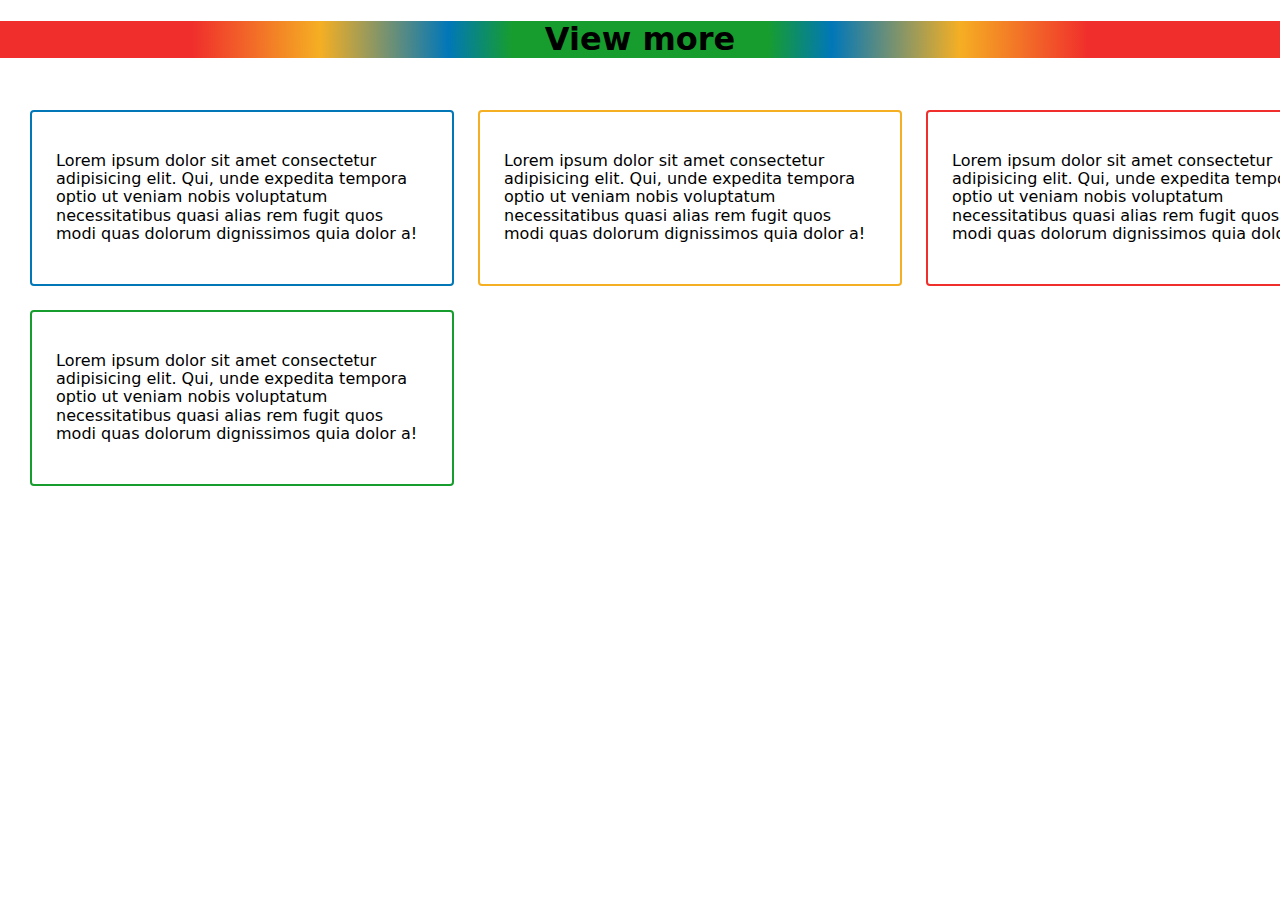
==== View-more.html @ b400eae4 "first commit" ====
<!DOCTYPE html>
<html lang="en">
  <head>
    <meta charset="UTF-8" />
    <meta http-equiv="X-UA-Compatible" content="IE=edge" />
    <meta name="viewport" content="width=device-width, initial-scale=1.0" />
    <link rel="preconnect" href="https://fonts.googleapis.com" />
    <link rel="preconnect" href="https://fonts.gstatic.com" crossorigin />
    <link
      href="https://fonts.googleapis.com/css2?family=Inter:wght@100..900&family=PT+Serif:ital,wght@0,400;0,700;1,400;1,700&family=Playfair+Display:wght@400..900&family=Raleway:ital@0;1&family=Roboto&display=swap"
      rel="stylesheet"
    />
    <link rel="stylesheet" href="./styles/modern-normalize.css" />
    <link rel="stylesheet" href="./styles/styles.css" />

    <title>View more</title>
  </head>
  <body>
    <h1>View more</h1>

    <ul class="cards-item">
      <li class="cards-item-list">
        <p>
          Lorem ipsum dolor sit amet consectetur adipisicing elit. Qui, unde
          expedita tempora optio ut veniam nobis voluptatum necessitatibus quasi
          alias rem fugit quos modi quas dolorum dignissimos quia dolor a!
        </p>
      </li>
      <li class="cards-item-list">
        <p>
          Lorem ipsum dolor sit amet consectetur adipisicing elit. Qui, unde
          expedita tempora optio ut veniam nobis voluptatum necessitatibus quasi
          alias rem fugit quos modi quas dolorum dignissimos quia dolor a!
        </p>
      </li>
      <li class="cards-item-list">
        <p>
          Lorem ipsum dolor sit amet consectetur adipisicing elit. Qui, unde
          expedita tempora optio ut veniam nobis voluptatum necessitatibus quasi
          alias rem fugit quos modi quas dolorum dignissimos quia dolor a!
        </p>
      </li>
      <li class="cards-item-list">
        <p>
          Lorem ipsum dolor sit amet consectetur adipisicing elit. Qui, unde
          expedita tempora optio ut veniam nobis voluptatum necessitatibus quasi
          alias rem fugit quos modi quas dolorum dignissimos quia dolor a!
        </p>
      </li>
    </ul>
  </body>
</html>
---- styles/styles.css ----
body {
  box-sizing: border-box;
}
:root {
  --font-family: "Inter", sans-serif;
}

.cards-item {
  margin: 0 auto;
  padding: 30px;
  list-style: none;
  display: flex;
  flex-wrap: wrap;
  gap: 24px;
}

.cards-item-list {
  display: flex;
  justify-content: space-around;
  flex-direction: column;
  border-radius: 4px;
  padding: 24px;
}

.cards-item-list:nth-last-of-type(1),
.cards-item-list:nth-last-of-type(5),
.cards-item-list:nth-last-of-type(9) {
  border: 2px solid #179d2e;
}

.cards-item-list:nth-last-of-type(4),
.cards-item-list:nth-last-of-type(8) {
  border: 2px solid #0177b8;
}

.cards-item-list:nth-last-of-type(3),
.cards-item-list:nth-last-of-type(7) {
  border: 2px solid #f5af23;
}

.cards-item-list:nth-last-of-type(2),
.cards-item-list:nth-last-of-type(6) {
  border: 2px solid #f02e2c;
}

.cards-item-list-wrapper {
  align-self: flex-end;
}

.cards-item-list-descriptions {
  margin-bottom: 24px;
}

.cards-item-list-descriptions h2 {
  font-family: var(--font-family);
  font-weight: 600;
  font-size: 36px;
  line-height: 120%;
  color: #181833;
  margin-bottom: 24px;
}

.cards-item-list-descriptions ul {
  list-style-type: disc;
  color: black;
}

.cards-item-list-descriptions li {
  font-family: var(--font-family);
  font-weight: 400;
  font-size: 24px;
  line-height: 150%;
  color: #2d2d2d;
}

.cards-item-list a {
  font-family: var(--font-family);
  font-weight: 400;
  font-size: 24px;
  line-height: 150%;
  text-decoration: underline;
  text-decoration-skip-ink: none;
  color: #2d2d2d;
  margin-top: auto;
  align-self: flex-end;
}

h1 {
  text-align: center;
  background-image: radial-gradient(
    circle,
    #179d2e 20%,
    #0177b8 30%,
    #f5af23 50%,
    #f02e2c 70%
  );
}

/* адаптив для моб. та планшетів */

@media screen and (min-width: 480px) {
  .cards-item {
    max-width: 480px;
  }
  .cards-item-list {
    flex: 100%;
  }
}

@media screen and (min-width: 768px) {
  .cards-item {
    max-width: 768px;
  }
  .cards-item-list {
    flex: calc(50% - 24px);
    max-width: 342px;
  }
}

@media screen and (min-width: 1200px) {
  .cards-item {
    width: 100%;
    min-width: 1380px;
  }
  .cards-item-list {
    flex: calc(33.33% - 24px);
    min-width: 424px;
    justify-content: flex-start;
  }

  .cards-item-list-descriptions h2 {
    white-space: nowrap;
  }
}
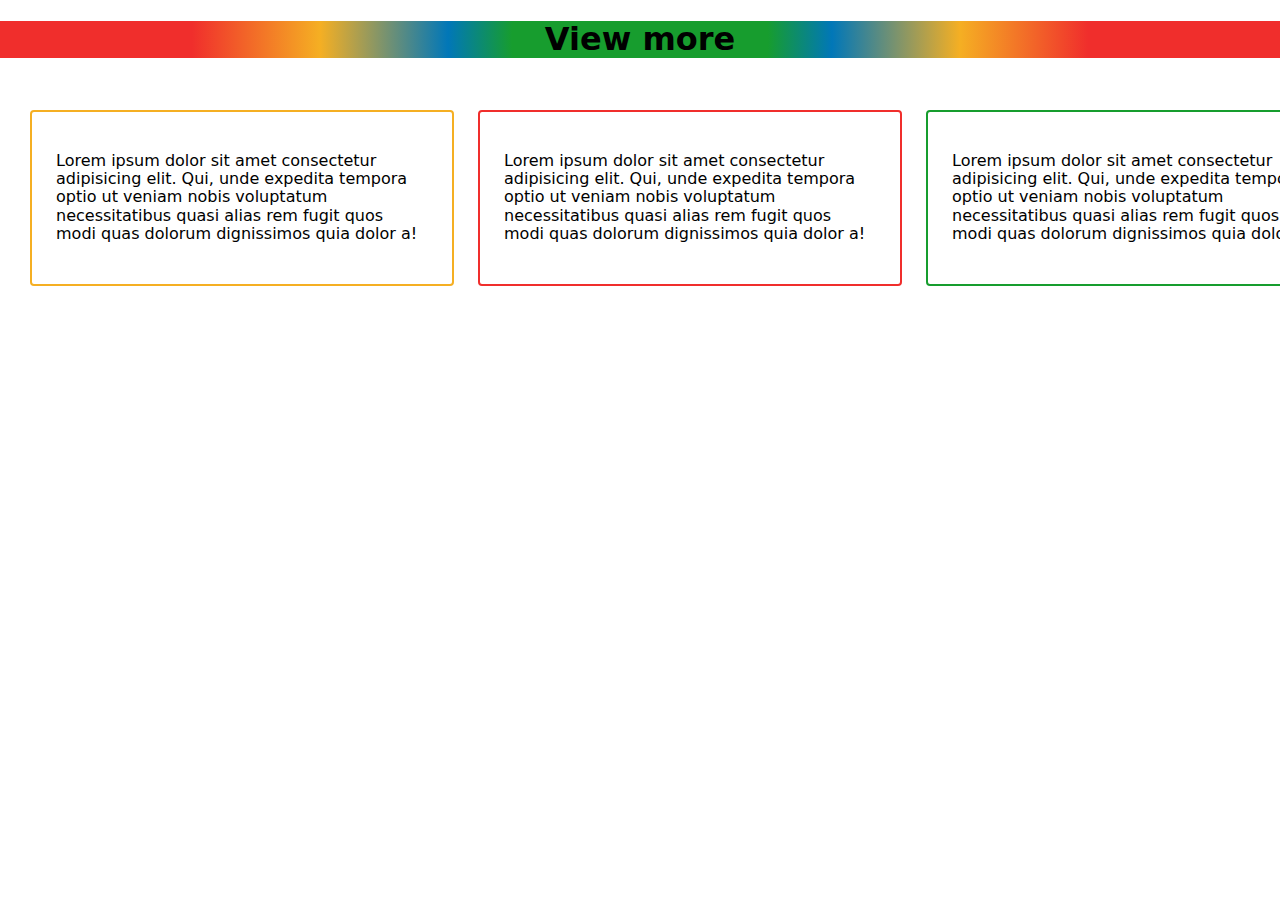
==== commit 3187bef4: "View-more" ====
--- a/View-more.html
+++ b/View-more.html
@@ -40,12 +40,7 @@
           alias rem fugit quos modi quas dolorum dignissimos quia dolor a!
         </p>
       </li>
-      <li class="cards-item-list">
-        <p>
-          Lorem ipsum dolor sit amet consectetur adipisicing elit. Qui, unde
-          expedita tempora optio ut veniam nobis voluptatum necessitatibus quasi
-          alias rem fugit quos modi quas dolorum dignissimos quia dolor a!
-        </p>
+     
       </li>
     </ul>
   </body>
